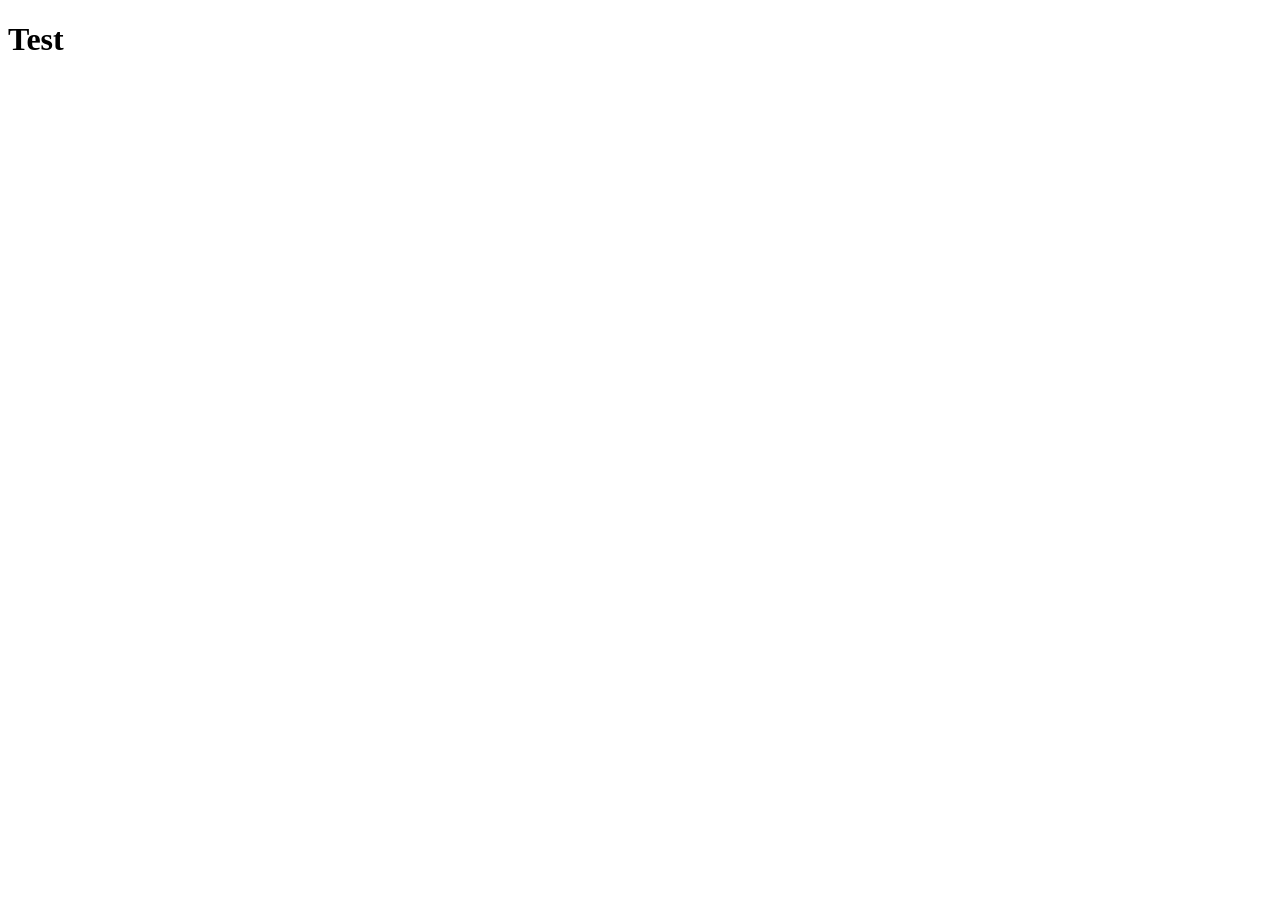
==== index.html @ 22dd57ef "index.html" ====
<!doctype html>
<html lang="ko">
  <head>
    <meta charset="UTF-8" />
    <meta name="viewport" content="width=device-width, initial-scale=1.0" />
    <title>Document</title>
  </head>
  <body>
    <h1>Test</h1>
  </body>
</html>
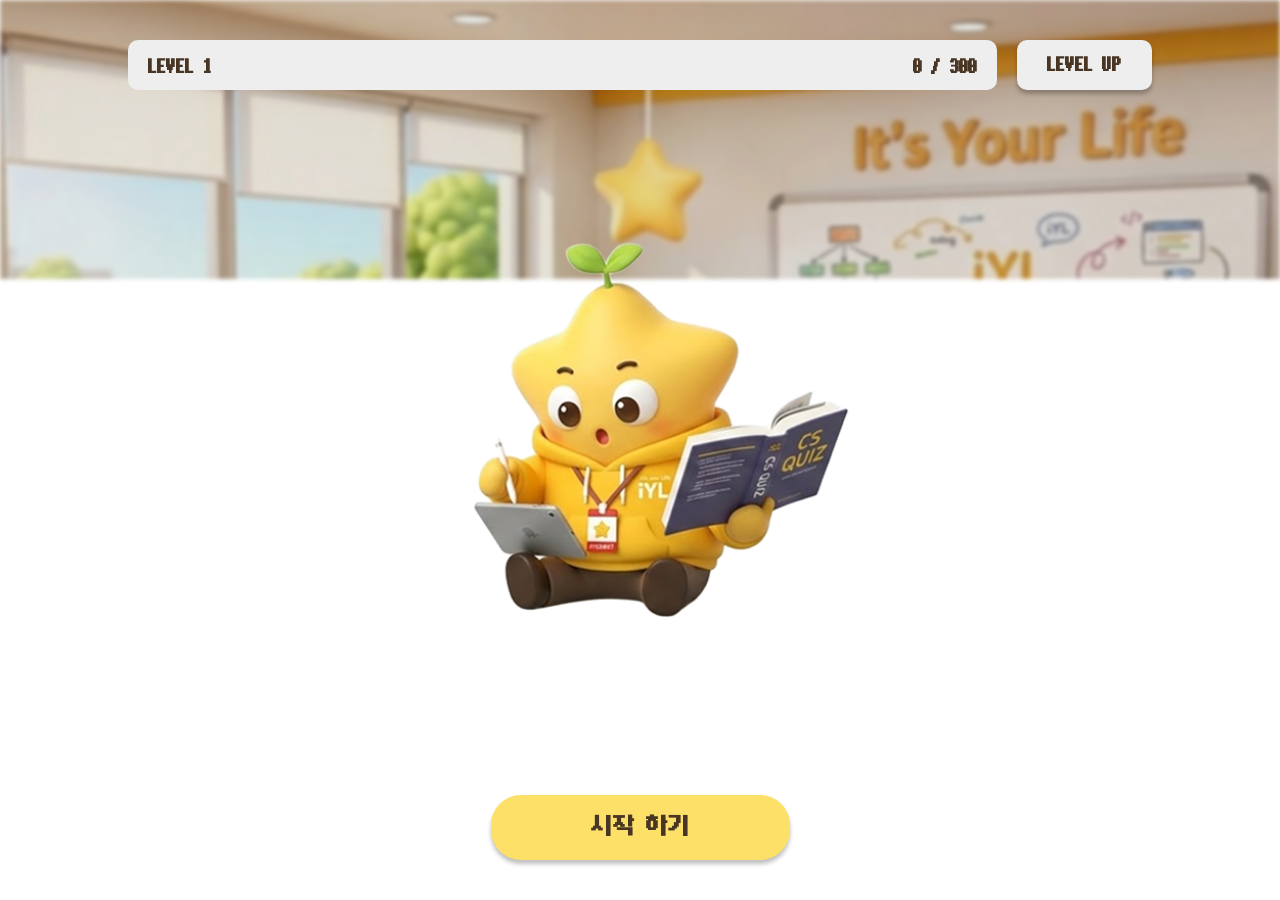
==== commit fa288aca: "fix: localStorage 값 계산 못하는 문제 수정" ====
--- a/index.html
+++ b/index.html
@@ -3,9 +3,8 @@
   <head>
     <meta charset="UTF-8" />
     <meta name="viewport" content="width=device-width, initial-scale=1.0" />
+    <meta http-equiv="refresh" content="0; URL='/html/MainPage.html'" />
     <title>Document</title>
   </head>
-  <body>
-    <h1>Test</h1>
-  </body>
+  <body></body>
 </html>
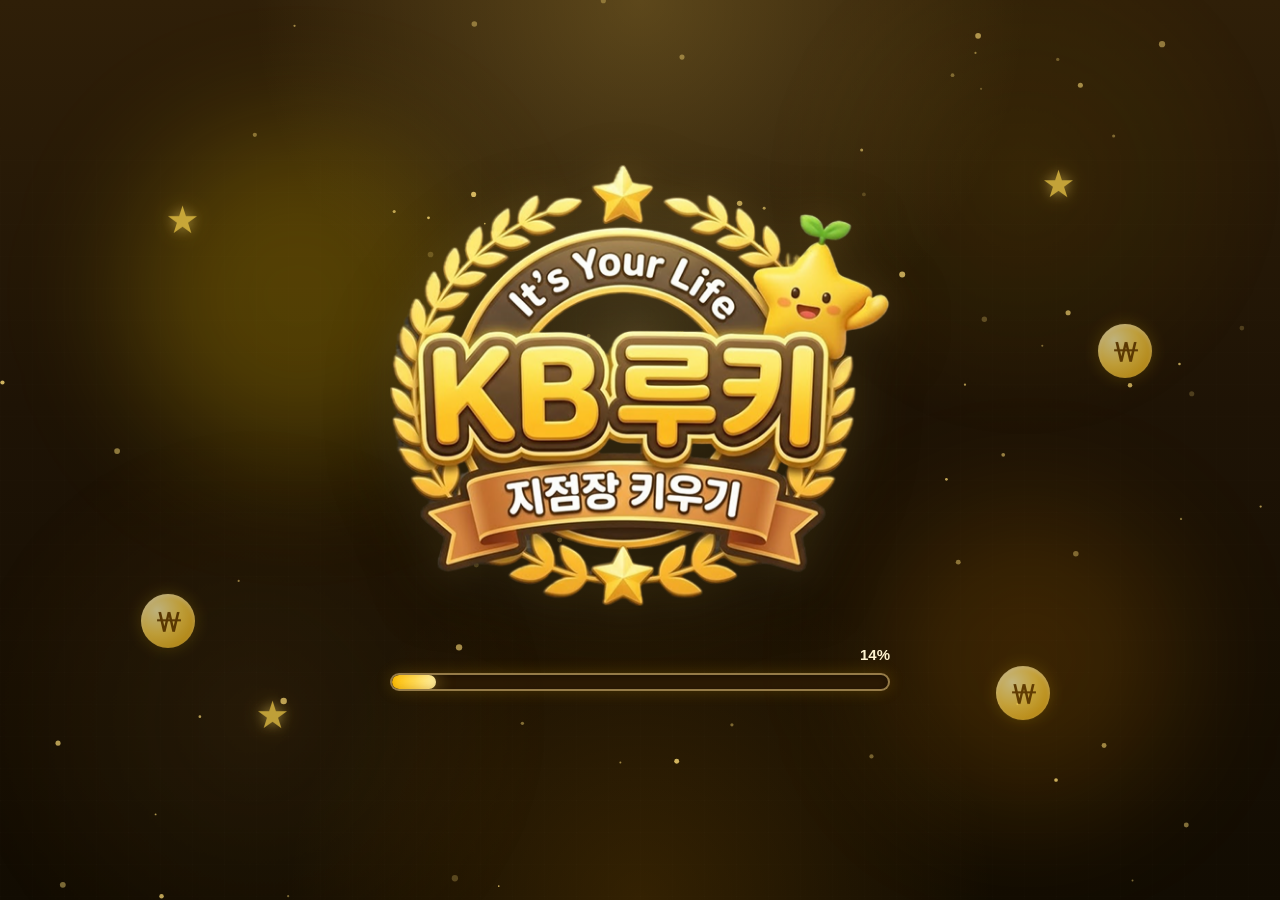
==== commit 3e94266b: "fix: index.html에서 바로 스플래쉬 페이지로 리다이렉트 되도록 설정" ====
--- a/index.html
+++ b/index.html
@@ -3,7 +3,7 @@
   <head>
     <meta charset="UTF-8" />
     <meta name="viewport" content="width=device-width, initial-scale=1.0" />
-    <meta http-equiv="refresh" content="0; URL='/html/MainPage.html'" />
+    <meta http-equiv="refresh" content="0; URL='html/SplashScreenPage.html'" />
     <title>Document</title>
   </head>
   <body></body>
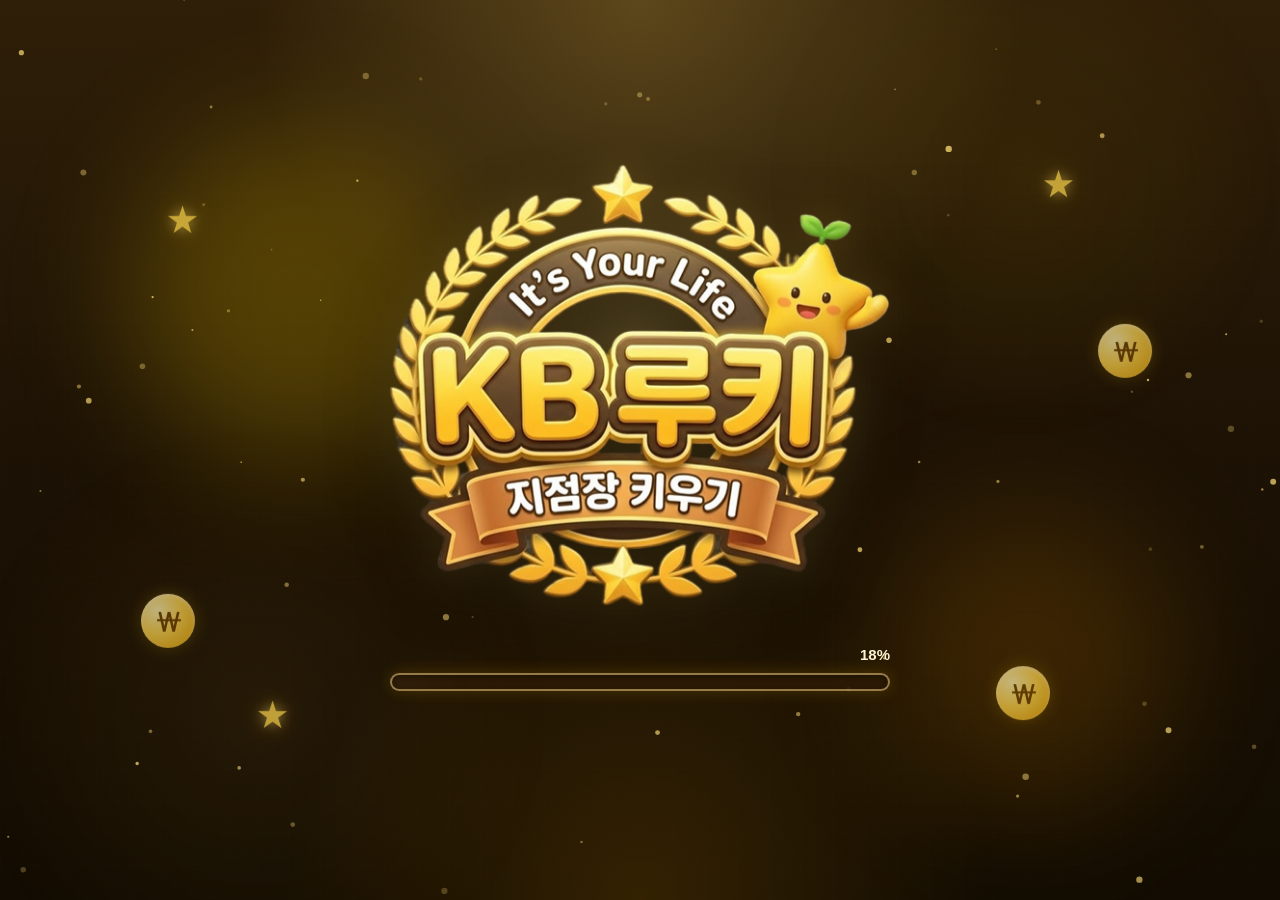
==== commit 42cb079f: "fix: 리다이렉트 경로 수정" ====
--- a/index.html
+++ b/index.html
@@ -3,7 +3,7 @@
   <head>
     <meta charset="UTF-8" />
     <meta name="viewport" content="width=device-width, initial-scale=1.0" />
-    <meta http-equiv="refresh" content="0; URL='html/SplashScreenPage.html'" />
+    <meta http-equiv="refresh" content="0; URL='/html/SplashScreenPage.html'" />
     <title>Document</title>
   </head>
   <body></body>
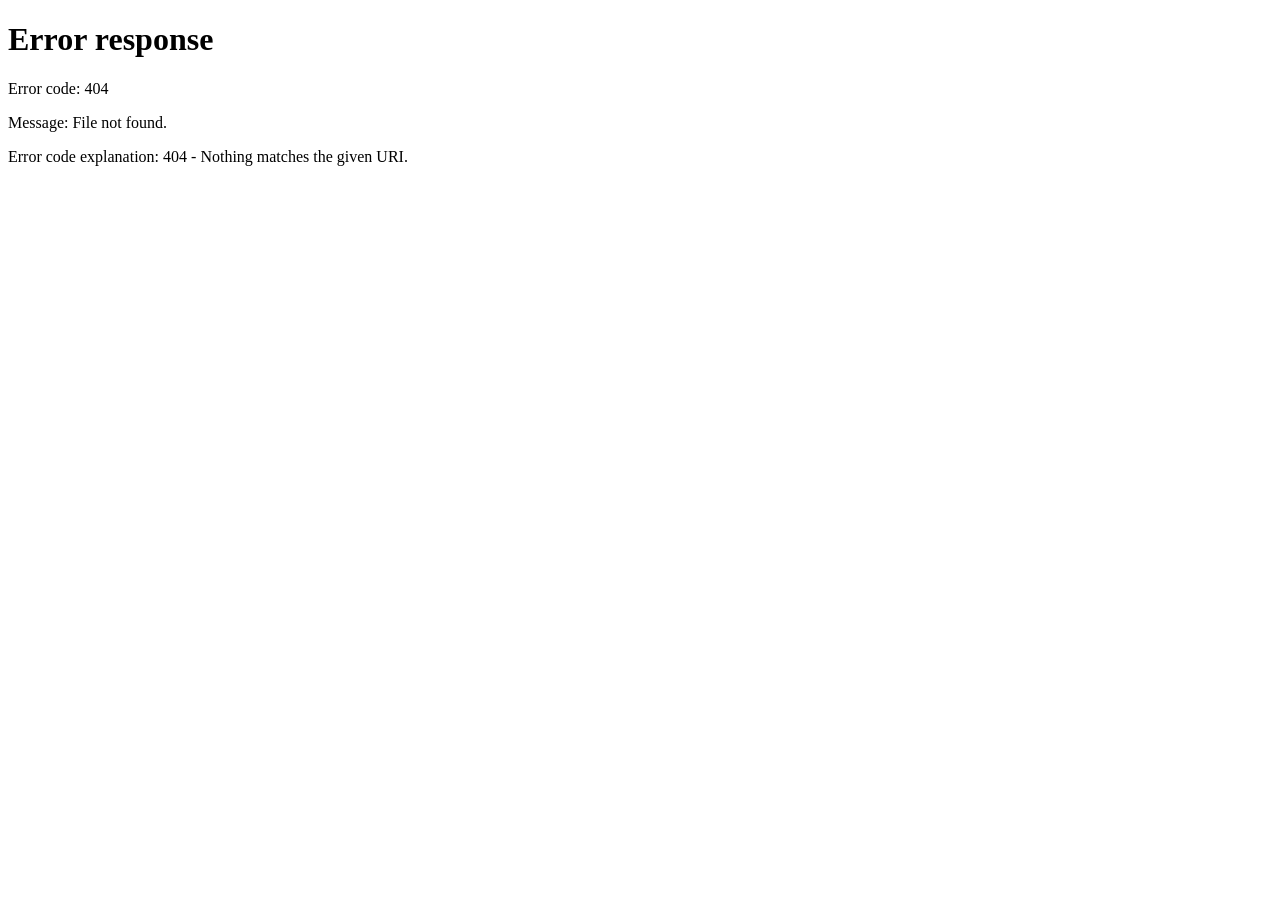
==== commit ed793c0a: "hotfix: 리다이렉트 경로 수정 2" ====
--- a/index.html
+++ b/index.html
@@ -3,7 +3,10 @@
   <head>
     <meta charset="UTF-8" />
     <meta name="viewport" content="width=device-width, initial-scale=1.0" />
-    <meta http-equiv="refresh" content="0; URL='/html/SplashScreenPage.html'" />
+    <meta
+      http-equiv="refresh"
+      content="0; URL='AppleTree/html/SplashScreenPage.html'"
+    />
     <title>Document</title>
   </head>
   <body></body>
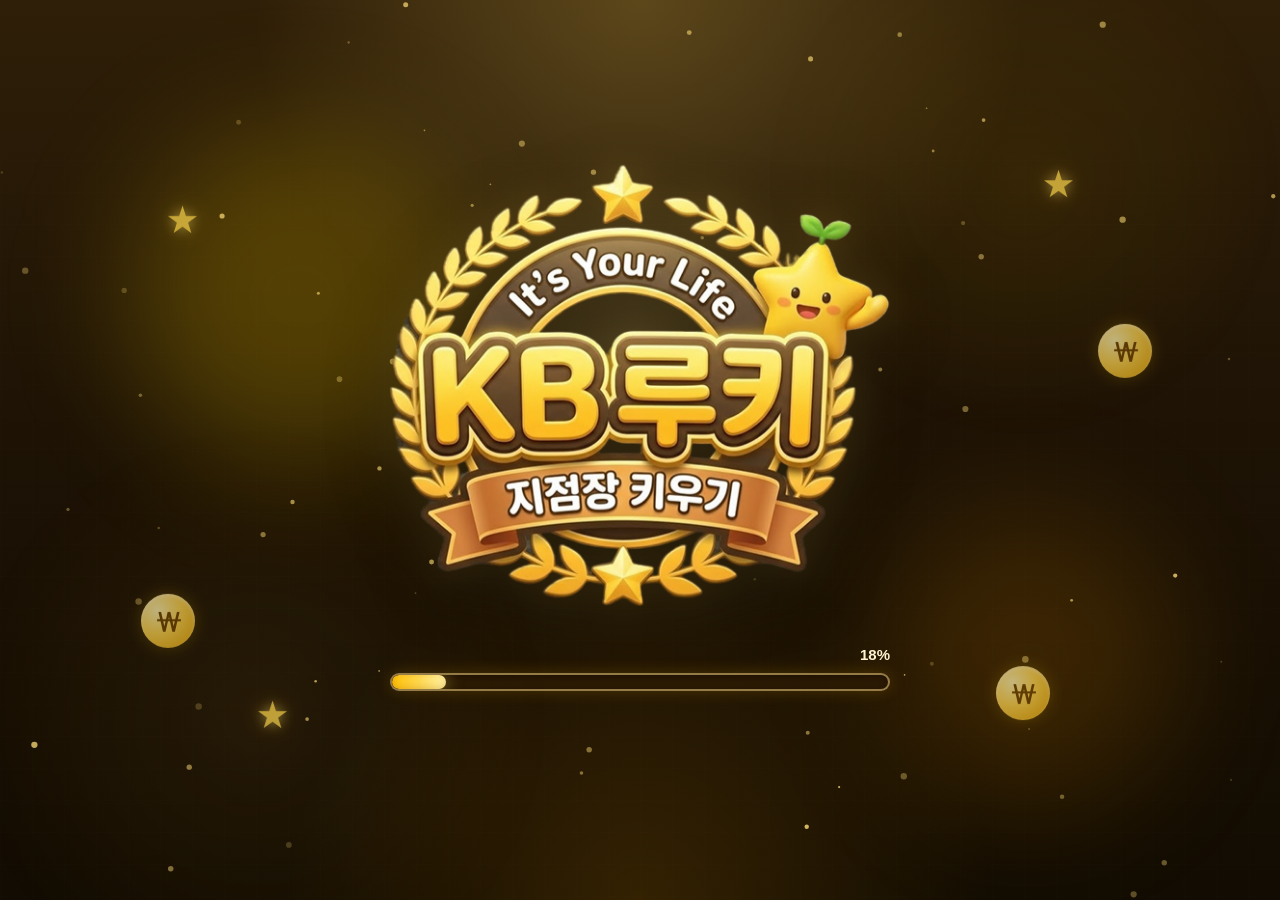
==== commit 3f546f0c: "hotfix: 리다이렉트 경로 수정 3" ====
--- a/index.html
+++ b/index.html
@@ -3,10 +3,7 @@
   <head>
     <meta charset="UTF-8" />
     <meta name="viewport" content="width=device-width, initial-scale=1.0" />
-    <meta
-      http-equiv="refresh"
-      content="0; URL='AppleTree/html/SplashScreenPage.html'"
-    />
+    <meta http-equiv="refresh" content="0; URL='/html/SplashScreenPage.html'" />
     <title>Document</title>
   </head>
   <body></body>
